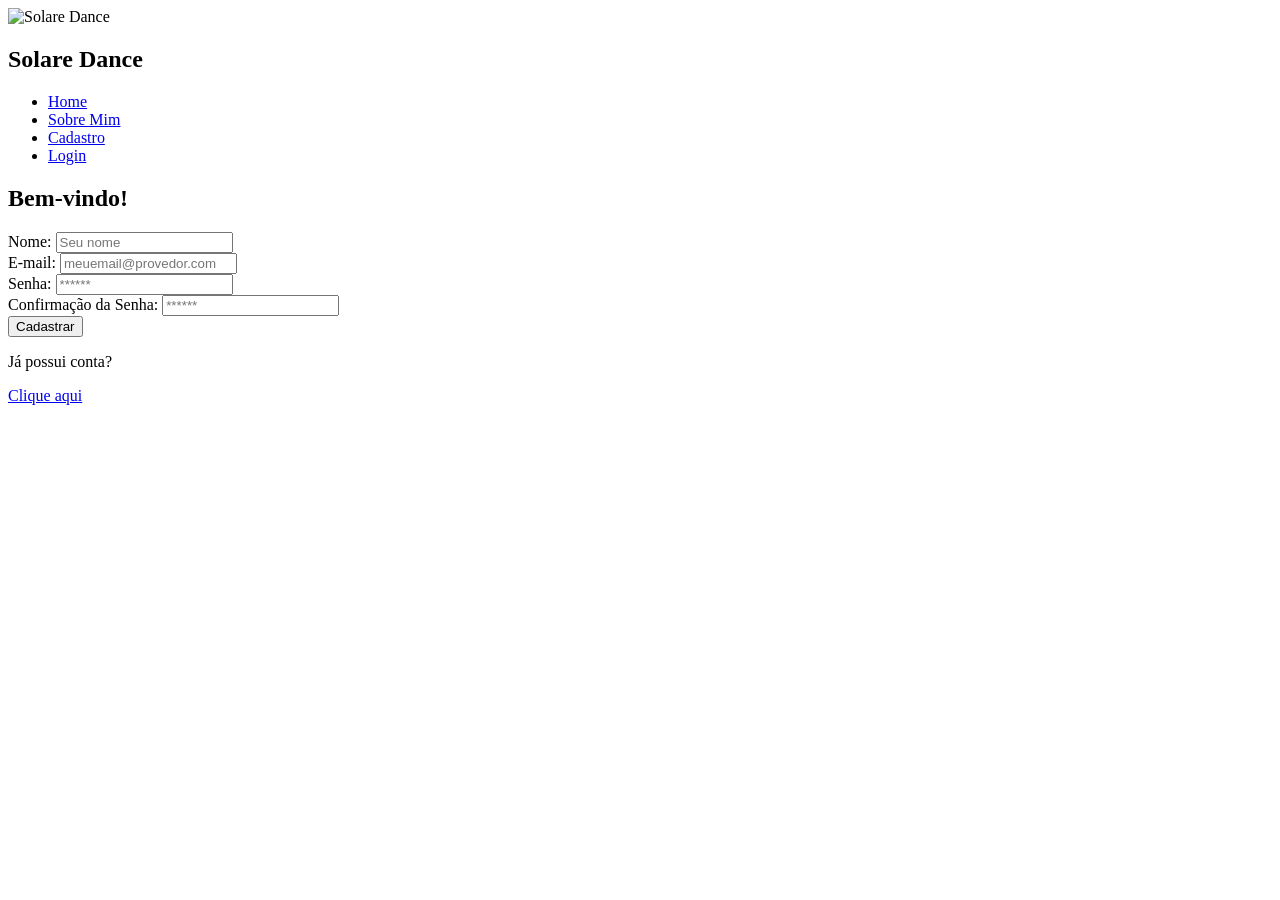
==== public/cadastro.html @ 961663e7 "Feat: Verificação na tela de cadastro" ====
<!DOCTYPE html>
<html lang="pt-br">

<head>
  <meta charset="UTF-8" />
  <meta http-equiv="X-UA-Compatible" content="IE=edge" />
  <meta name="viewport" content="width=device-width, initial-scale=1.0" />
  <link rel="stylesheet" href="./css/cadastro.css" />
  <link rel="icon" type="image/svg+xml" href="./assets/img/Logo.jpg">

  <title>Solare Dance | Cadastro</title>

  <script src="../js/sessao.js"></script>

</head>

<body>
  <!--header inicio-->
  <header class="header">
    <div class="logo_container">
      <img src="./assets/img/Logo.jpg" alt="Solare Dance">
      <h2 class="logo">Solare <span class="logo"> Dance</span></h2>
    </div>

    <nav class="nav">
      <ul>
        <li><a href="./index.html">Home</a></li>
        <li><a href="#">Sobre Mim</a></li>

        <div class="btn-cadastro">
          <li><a href="./cadastro.html">Cadastro</a></li>
        </div>

        <div class="btn-login">
          <li><a href="./login.html">Login</a></li>
        </div>

      </ul>

    </nav>
  </header>
  <!--header fim-->

  <div class="login">

    <div class="alerta_erro">

      <div class="card_erro" id="cardErro">
        <span id="mensagem_erro"></span>
      </div>

    </div>

    <div class="container">

      <div class="card-cadastro">
        <h2>Bem-vindo!</h2>

        <div class="formulario">

          <div class="campo">
            <span>Nome:</span>
            <input id="nome_input" type="text" placeholder="Seu nome" />
          </div>

          <div class="campo">
            <span>E-mail:</span>
            <input id="email_input" type="text" placeholder="meuemail@provedor.com" />
          </div>

          <div class="campo">
            <span>Senha:</span>
            <input id="senha_input" type="password" placeholder="******" />
          </div>

          <div class="campo">
            <span>Confirmação da Senha:</span>
            <input id="confirmacao_senha_input" type="password" placeholder="******" />
          </div>

          <button class="botao" onclick="cadastrar()">Cadastrar</button>

          <div class="link_login">
            <p>Já possui conta? </p>
            <a href="./login.html"> Clique aqui</a>
          </div>

          <div id="div_erros_login"></div>

        </div>
      </div>
    </div>

</body>

</html>

<script>


  function cadastrar() {

    var nomeVar = nome_input.value;
    var emailVar = email_input.value;
    var senhaVar = senha_input.value;
    var confirmacaoSenhaVar = confirmacao_senha_input.value

    if (
      nomeVar == "" ||
      emailVar == "" ||
      senhaVar == "" ||
      confirmacaoSenhaVar == ""
    ) {
      cardErro.style.display = "flex";
      mensagem_erro.innerHTML =
        "(Mensagem de erro para todos os campos em branco)";

      finalizarAguardar();
      return false;
    } else {
      setInterval(sumirMensagem, 5000);
    }

    if (nomeVar.length > 1 && emailVar.includes('@') && emailVar.includes('.') && senhaVar.length >= 6 && confirmacaoSenhaVar == senhaVar) {
      div_erros_login.innerHTML =

        cardErro.style.display = "flex";
      mensagem_erro.innerHTML = 'Cadastro realizado com sucesso!'
      mensagem_erro.innerHTML = "Redirecionando para tela de login";
    }
    else {
      cardErro.style.display = "flex";
      mensagem_erro.innerHTML = "Preencha os campos corretamente!";

      return;
    }

    fetch("/usuarios/cadastrar", {
      method: "POST",
      headers: {
        "Content-Type": "application/json",
      },
      body: JSON.stringify({

        nomeServer: nomeVar,
        emailServer: emailVar,
        senhaServer: senhaVar

      }),
    })
      .then(function (resposta) {
        console.log("resposta: ", resposta);

        if (resposta.ok) {
          cardErro.style.display = "flex";

          mensagem_erro.innerHTML =
            "Cadastro realizado com sucesso! Redirecionando para tela de Login...";

          setTimeout(() => {
            window.location = "./login.html";
          }, "2000");

          limparFormulario();
          finalizarAguardar();
        } else {
          throw "Houve um erro ao tentar realizar o cadastro!";
        }
      })
      .catch(function (resposta) {
        console.log(`#ERRO: ${resposta}`);
        finalizarAguardar();
      });

    return false;
  }

  function sumirMensagem() {
    cardErro.style.display = "none";
  }
</script>
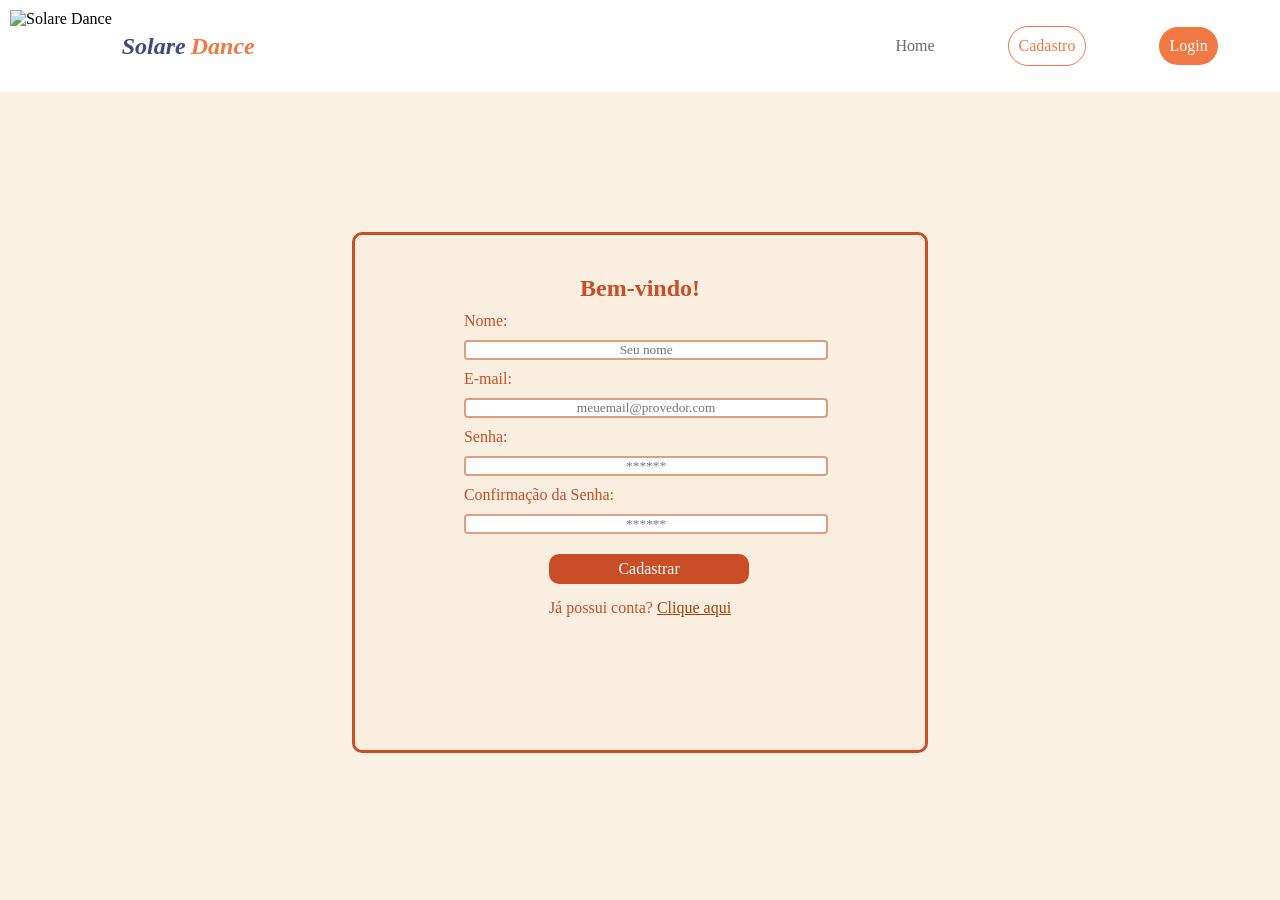
==== commit 7794e93b: "Style: alteração dos links das páginas index, cadastro e login e modificações no css" ====
--- a/public/cadastro.html
+++ b/public/cadastro.html
@@ -25,7 +25,6 @@
     <nav class="nav">
       <ul>
         <li><a href="./index.html">Home</a></li>
-        <li><a href="#">Sobre Mim</a></li>
 
         <div class="btn-cadastro">
           <li><a href="./cadastro.html">Cadastro</a></li>
@@ -124,7 +123,7 @@
     if (nomeVar.length > 1 && emailVar.includes('@') && emailVar.includes('.') && senhaVar.length >= 6 && confirmacaoSenhaVar == senhaVar) {
       div_erros_login.innerHTML =
 
-        cardErro.style.display = "flex";
+      cardErro.style.display = "flex";
       mensagem_erro.innerHTML = 'Cadastro realizado com sucesso!'
       mensagem_erro.innerHTML = "Redirecionando para tela de login";
     }
--- a/public/css/cadastro.css
+++ b/public/css/cadastro.css
@@ -0,0 +1,203 @@
+* {
+    margin: 0;
+    padding: 0;
+    box-sizing: border-box;
+    font-family: 'Nunito';
+    font-optical-sizing: auto;
+    font-style: normal;
+}
+
+body {
+    background-color: #fbf0e4;
+    height: 100vh;
+}
+
+
+/* ----------- HEADER ------------ */
+
+.header {
+    display: flex;
+    width: auto;
+    background-color: #ffffff;
+    justify-content: space-between;
+    align-items: center;
+    padding: 10px;
+}
+
+.logo_container {
+    display: flex;
+    justify-content: center;
+    align-self: center;
+    gap: 10px;
+}
+
+.logo_container img {
+    height: 8vh;
+}
+
+.logo_container h2 {
+    display: flex;
+    color: #3D4A80;
+    justify-content: center;
+    align-items: center;
+    font-style: italic;
+}
+
+.logo_container span {
+    display: flex;
+    color: #F07842;
+    justify-content: center;
+    align-items: center;
+    font-style: italic;
+    padding-left: 5px;
+
+}
+
+.nav {
+    display: flex;
+    width: 35%;
+    align-items: center;
+
+}
+
+.nav ul {
+    display: flex;
+    justify-content: space-around;
+    align-items: center;
+    width: 90%;
+
+}
+
+.nav ul li {
+    list-style: none;
+    margin-right: -60px;
+}
+
+.nav a {
+    display: inline-block;
+    transition: transform 0.2s ease;
+    text-decoration: none;
+    color: #6D6870;
+}
+
+.btn-cadastro a {
+    color: #F07842;
+    border-color: #F07842;
+    border: 1px solid;
+    border-radius: 100px;
+    padding: 10px;
+}
+
+.btn-login a {
+    background-color: #F07842;
+    color: #ffffff;
+    border-radius: 100px;
+    padding: 10px;
+}
+
+.nav a:hover {
+    color: #C94E25;
+    transform: translateY(-2px);
+}
+
+.btn-login a:hover {
+    background-color: #C94E25;
+    color: #ffffff;
+}
+
+/* -------- BANNER ---------- */
+
+.container {
+    display: flex;
+    width: 100%;
+    height: 89vh;
+    justify-content: center;
+    align-items: center;
+    background-image: url(../assets/img/banner_cadastro.jpg);
+    background-size: cover;
+    background-position: center;
+}
+
+/* ------------ CARD_CADASTRO -------------- */
+
+.alerta_erro{
+  display: flex;
+  justify-content: flex-end;
+}
+
+.card_erro {
+  display: none;
+  background-color: #fff;
+  color: black;
+  width: 230px;
+  position: fixed;
+  border-radius: 4px;
+  border: #ED145B 3px solid;
+  padding: 10px;
+  margin-right: 10%;
+}
+
+.card_erro #mensagem_erro{
+  font-weight: 500;
+  font-size: 20px;
+}
+
+.card-cadastro {
+    display: flex;
+    width: 45%;
+    height: 65%;
+    flex-direction: column;
+    padding-top: 40px;
+    color: #C94E25;
+    background-color: #faeee0de;
+    align-items: center;
+    border-radius: 10px;
+    border: 3px solid;
+    border-color: #C94E25;
+
+}
+
+.card-cadastro .formulario span {
+    display: flex;
+    flex-direction: column;
+    align-items: flex-start;
+    justify-content: flex-start;
+    margin-left: -85px;
+    padding-top: 10px;
+    padding-bottom: 10px;
+}
+
+.card-cadastro .formulario input {
+    display: flex;
+    width: 200%;
+    text-align: center;
+    margin-left: -85px;
+    border-radius: 4px;
+    border: 2px solid;
+    border-color: #de9f81;
+}
+
+.card-cadastro .formulario .botao {
+    display: flex;
+    width: 110%;
+    height: 10%;
+    justify-content: center;
+    align-items: center;
+    margin-top: 20px;
+    color: #ffffff;
+    background-color: #C94E25;
+    border-radius: 10px;
+    border: none;
+    font-size: 100%;
+}
+
+.card-cadastro .formulario .link_login {
+    display: flex;
+    padding-top: 15px;
+}
+
+.card-cadastro .formulario .link_login a {
+    display: flex;
+    padding-left: 4px;
+    color: #ae3e09;
+}
